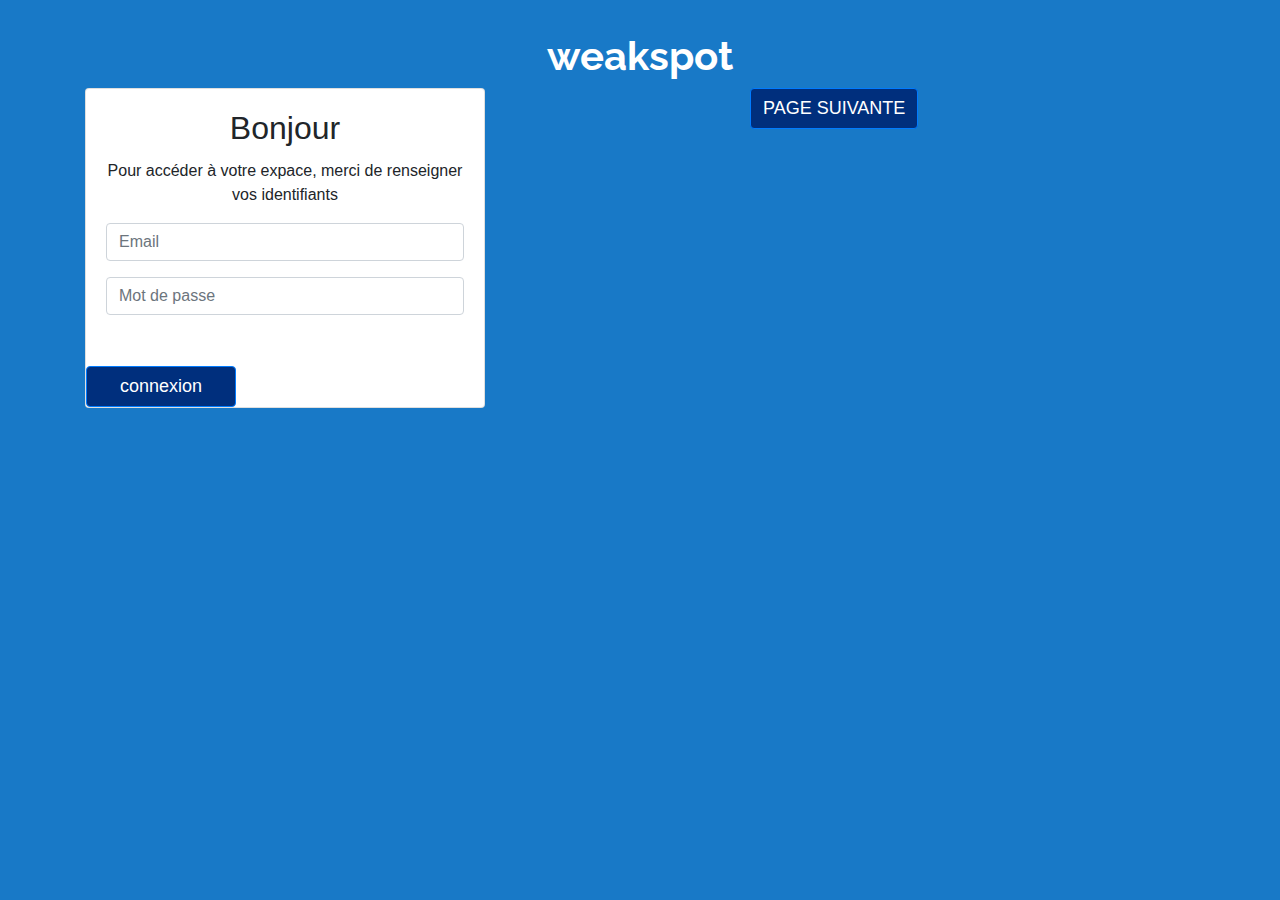
==== pages/index.html @ 20dbe9f9 "project weakspot page 1 non fini" ====
<!DOCTYPE html>
<html lang="en">
<head>
    <meta charset="UTF-8">
    <title>page</title>
    <meta name="viewport" content="width=device-width, initial-scale=1, shrink-to-fit=no">
    <link rel="stylesheet" href="https://stackpath.bootstrapcdn.com/bootstrap/4.3.1/css/bootstrap.min.css"
          integrity="sha384-ggOyR0iXCbMQv3Xipma34MD+dH/1fQ784/j6cY/iJTQUOhcWr7x9JvoRxT2MZw1T" crossorigin="anonymous">
    <link href="https://fonts.googleapis.com/css?family=Raleway&display=swap" rel="stylesheet">
    <link rel="stylesheet" href="styles.css"/>
    <script src="https://code.jquery.com/jquery-3.3.1.slim.min.js"
            integrity="sha384-q8i/X+965DzO0rT7abK41JStQIAqVgRVzpbzo5smXKp4YfRvH+8abtTE1Pi6jizo"
            crossorigin="anonymous"></script>
    <script src="https://cdnjs.cloudflare.com/ajax/libs/popper.js/1.14.7/umd/popper.min.js"
            integrity="sha384-UO2eT0CpHqdSJQ6hJty5KVphtPhzWj9WO1clHTMGa3JDZwrnQq4sF86dIHNDz0W1"
            crossorigin="anonymous"></script>
    <script src="https://stackpath.bootstrapcdn.com/bootstrap/4.3.1/js/bootstrap.min.js"
            integrity="sha384-JjSmVgyd0p3pXB1rRibZUAYoIIy6OrQ6VrjIEaFf/nJGzIxFDsf4x0xIM+B07jRM"
            crossorigin="anonymous"></script>

</head>
<body>
<div class="container">
    <div class="row justify-content-center">
         <div class="col-sm-12">
             <h1><strong>weakspot</strong></h1>
         </div>
    </div>
    <div class="row justify-content-center">
      <div class="col-sm-7">
        <div class="card text-center" style="width:25rem; height: 20rem">
            <div class="card-body">
                <h2 class="card-title">Bonjour</h2>
                <p class="card-text">Pour accéder à votre expace, merci de renseigner vos identifiants</p>
                <form>
                    <div class="form-group">
                        <input type="text" class="form-control" id="formGroupExampleInput" placeholder="Email">
                    </div>
                    <div class="form-group">
                        <input type="text" class="form-control" id="formGroupExampleInput2"
                               placeholder="Mot de passe">
                    </div>
                </form>
            </div>
            <a href="#" style="width: 150px" class="btn btn-primary">connexion</a>
        </div>
      </div>
            <div class="col-sm-5">
            <button type="button"  class="btn btn-primary  font-color: white">PAGE SUIVANTE</button>
            </div>
     </div>
</div>


</body>
</html>

<!--<a href="./aurelien">aurelien</a>-->
---- pages/styles.css ----
h1 {
    margin-top: 2rem;
    font-size: 40px;
    font-family: 'Raleway', sans-serif;

    color: white;
    text-align: center;
}

body {
    background-color: #1879c7;

}

.btn-primary {
    background-color: #002F7D;
    font-size: 18px;
}
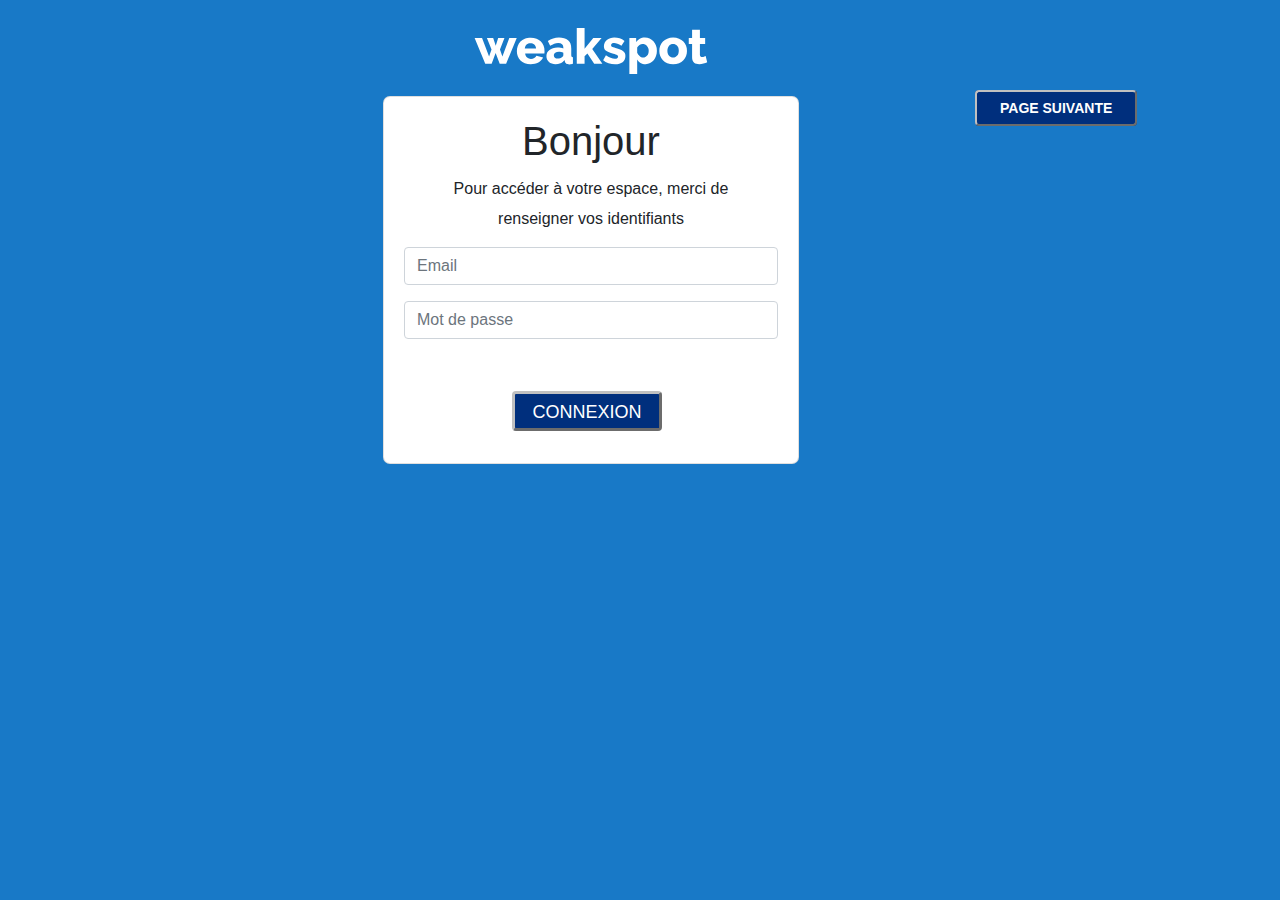
==== commit 2e1948c1: "project weakspot page fini" ====
--- a/pages/index.html
+++ b/pages/index.html
@@ -20,35 +20,33 @@
 
 </head>
 <body>
-<div class="container">
-    <div class="row justify-content-center">
-         <div class="col-sm-12">
-             <h1><strong>weakspot</strong></h1>
-         </div>
+<img src="../assets/img/logo-weakspot-white.svg" style="height: 64px"  class="logo" alt="logo">
+<div class="container-fluid">
+    <div class="row">
+        <div class="col-sm-6">
+            <div class="card text-center">
+                <div class="card-body">
+                    <h1 class="card-title font-weight-light">Bonjour</h1>
+                    <p class="card-text">Pour accéder à votre espace, merci de</p>
+                    <p> renseigner vos identifiants</p>
+                    <form>
+                        <div class="form-group">
+                            <input type="text" class="form-control " id="formGroupExampleInput" placeholder="Email">
+                        </div>
+                        <div class="form-group">
+                            <input type="text" class="form-control" id="formGroupExampleInput2"
+                                   placeholder="Mot de passe">
+                        </div>
+                    </form>
+                </div>
+                <a href="" class="btn btn-primary">CONNEXION</a>
+            </div>
+        </div>
+        <div class="col-sm-6">
+            <a href="./aurelien" style="width: 170px" class="btn-1 button-primary rounded
+            font-color: white">PAGE SUIVANTE</a>
+        </div>
     </div>
-    <div class="row justify-content-center">
-      <div class="col-sm-7">
-        <div class="card text-center" style="width:25rem; height: 20rem">
-            <div class="card-body">
-                <h2 class="card-title">Bonjour</h2>
-                <p class="card-text">Pour accéder à votre expace, merci de renseigner vos identifiants</p>
-                <form>
-                    <div class="form-group">
-                        <input type="text" class="form-control" id="formGroupExampleInput" placeholder="Email">
-                    </div>
-                    <div class="form-group">
-                        <input type="text" class="form-control" id="formGroupExampleInput2"
-                               placeholder="Mot de passe">
-                    </div>
-                </form>
-            </div>
-            <a href="#" style="width: 150px" class="btn btn-primary">connexion</a>
-        </div>
-      </div>
-            <div class="col-sm-5">
-            <button type="button"  class="btn btn-primary  font-color: white">PAGE SUIVANTE</button>
-            </div>
-     </div>
 </div>
 
 
--- a/pages/styles.css
+++ b/pages/styles.css
@@ -1,19 +1,59 @@
-h1 {
-    margin-top: 2rem;
-    font-size: 40px;
-    font-family: 'Raleway', sans-serif;
-
-    color: white;
+.logo {
+    padding-left: 29rem;
+    margin-top: 1rem;
+    margin-bottom: 1rem;
     text-align: center;
+    color: #fff
+}
+body {
+    background-color: #1879c7;
+}
+.card {
+    width: 26rem;
+    height: 23rem;
+    margin-left: 23rem;
+    border-radius: 7px;
 }
 
-body {
-    background-color: #1879c7;
+.carde-title {
+    font-size: 18px;
+    padding-top: 2rem;
+}
 
+.card-text {
+    margin-bottom: 6px;
+}
+
+.btn-1 {
+    background-color: #002F7D;
+    font-size: 14px;
+    font-weight: bold;
+    margin-left: 20rem;
+    margin-bottom: 2rem;
+    height: 40px;
+    text-decoration: none;
+    text-align: center;
+    color: white;
+    padding: 8px 23px;
+    border-width: 0.2em;
+    border-color: silver;
+    border-style: outset;
 }
 
 .btn-primary {
     background-color: #002F7D;
     font-size: 18px;
+    margin-left: 8rem;
+    margin-bottom: 2rem;
+    width: 150px;
+    height: 40px;
+    text-decoration: none;
+    color: white;
+    text-align: center;
+    font-weight: normal;
+    padding: 5px;
+    border-width: 0.2em;
+    border-color: silver;
+    border-style: outset;
+
 }
-
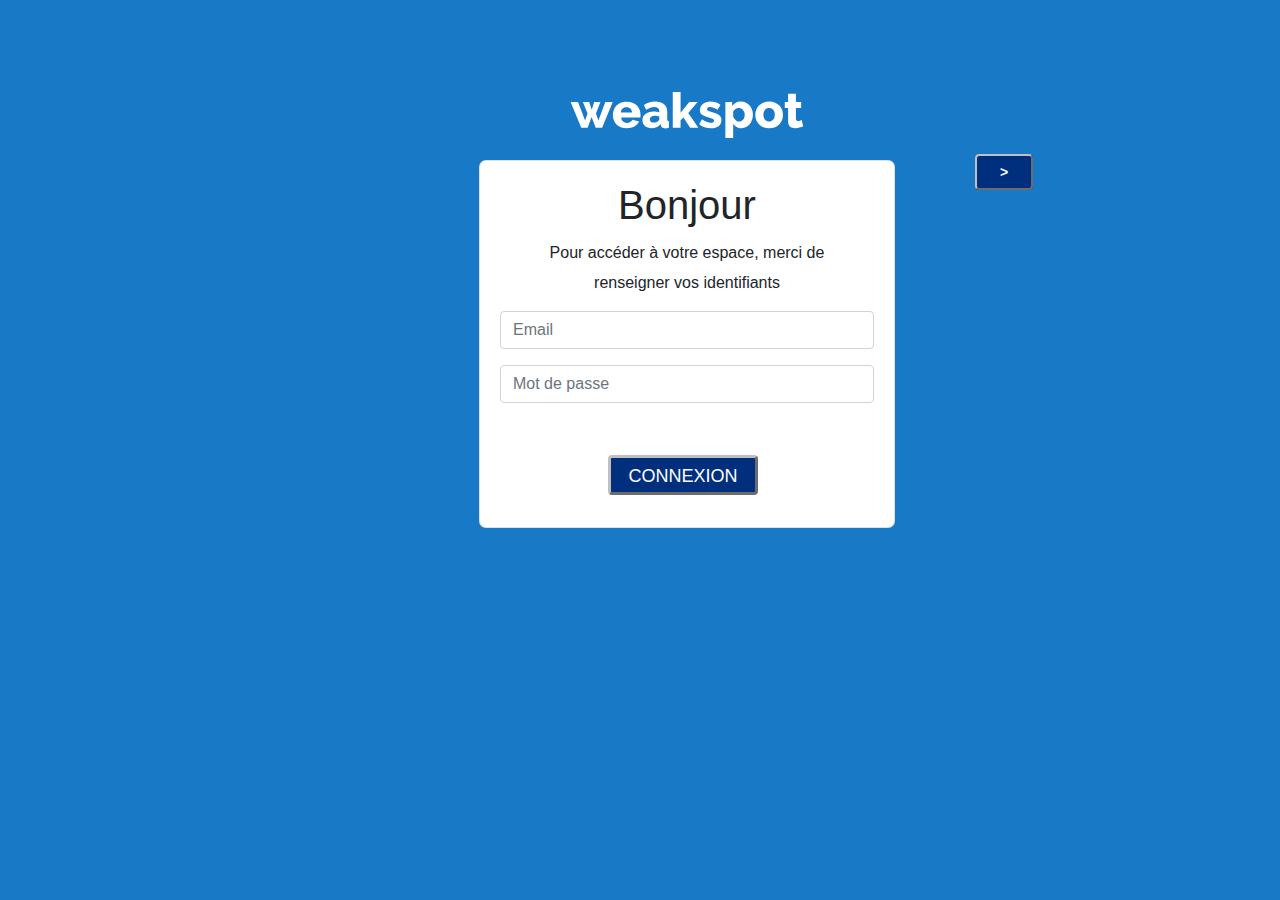
==== commit d24d6d08: "project weakspot page 1 - 2 fini" ====
--- a/pages/index.html
+++ b/pages/index.html
@@ -8,6 +8,7 @@
           integrity="sha384-ggOyR0iXCbMQv3Xipma34MD+dH/1fQ784/j6cY/iJTQUOhcWr7x9JvoRxT2MZw1T" crossorigin="anonymous">
     <link href="https://fonts.googleapis.com/css?family=Raleway&display=swap" rel="stylesheet">
     <link rel="stylesheet" href="styles.css"/>
+    <link href="https://fonts.googleapis.com/icon?family=Material+Icons" rel="stylesheet">
     <script src="https://code.jquery.com/jquery-3.3.1.slim.min.js"
             integrity="sha384-q8i/X+965DzO0rT7abK41JStQIAqVgRVzpbzo5smXKp4YfRvH+8abtTE1Pi6jizo"
             crossorigin="anonymous"></script>
@@ -43,14 +44,12 @@
             </div>
         </div>
         <div class="col-sm-6">
-            <a href="./aurelien" style="width: 170px" class="btn-1 button-primary rounded
-            font-color: white">PAGE SUIVANTE</a>
+
+            <a href="./aurelien" class="btn-1 page button-primary rounded"><i class="fas fa-arrow-right"></i>></a>
+
         </div>
     </div>
 </div>
-
-
 </body>
 </html>
 
-<!--<a href="./aurelien">aurelien</a>-->--- a/pages/styles.css
+++ b/pages/styles.css
@@ -1,6 +1,6 @@
 .logo {
-    padding-left: 29rem;
-    margin-top: 1rem;
+    padding-left: 35rem;
+    margin-top: 5rem;
     margin-bottom: 1rem;
     text-align: center;
     color: #fff
@@ -8,10 +8,17 @@
 body {
     background-color: #1879c7;
 }
+.far {
+
+    margin-left: 30rem;
+    color: black;
+}
+
+
 .card {
     width: 26rem;
     height: 23rem;
-    margin-left: 23rem;
+    margin-left: 29rem;
     border-radius: 7px;
 }
 
